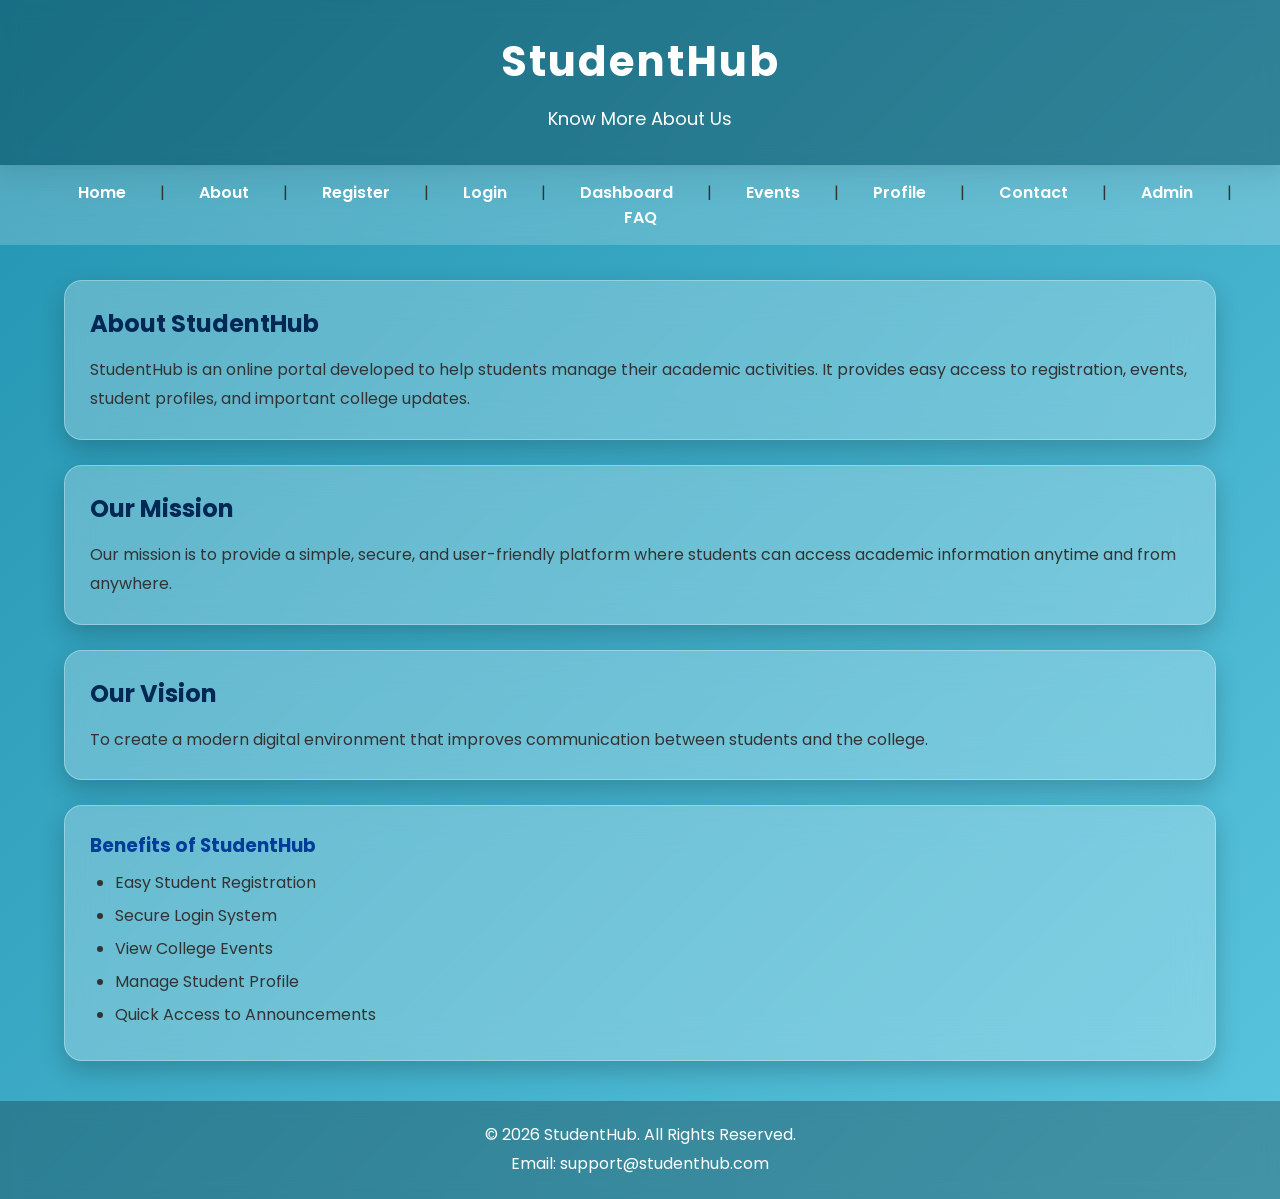
==== pages/about.html @ df7880b2 "update project" ====
<!DOCTYPE html>
<html lang="en">

<head>
    <meta charset="UTF-8">
    <meta name="viewport" content="width=device-width, initial-scale=1.0">
    <title>StudentHub - About</title>
    <link rel="stylesheet" href="style.css">
</head>

<body>

    <header>
        <h1>StudentHub</h1>
        <p>Know More About Us</p>
    </header>

    <nav>
        <a href="index.html">Home</a> |
        <a href="about.html">About</a> |
        <a href="register.html">Register</a> |
        <a href="login.html">Login</a> |
        <a href="dashboard.html">Dashboard</a> |
        <a href="events.html">Events</a> |
        <a href="profile.html">Profile</a> |
        <a href="contact.html">Contact</a> |
        <a href="admin.html">Admin</a> |
        <a href="faq.html">FAQ</a>
    </nav>

    <main>

        <section>
            <h2>About StudentHub</h2>
            <p>
                StudentHub is an online portal developed to help students
                manage their academic activities. It provides easy access
                to registration, events, student profiles, and important
                college updates.
            </p>
        </section>

        <article>
            <h2>Our Mission</h2>
            <p>
                Our mission is to provide a simple, secure, and user-friendly
                platform where students can access academic information
                anytime and from anywhere.
            </p>
        </article>

        <section>
            <h2>Our Vision</h2>
            <p>
                To create a modern digital environment that improves
                communication between students and the college.
            </p>
        </section>

        <aside>
            <h3>Benefits of StudentHub</h3>

            <ul>
                <li>Easy Student Registration</li>
                <li>Secure Login System</li>
                <li>View College Events</li>
                <li>Manage Student Profile</li>
                <li>Quick Access to Announcements</li>
            </ul>
        </aside>

    </main>

    <footer>
        <p>&copy; 2026 StudentHub. All Rights Reserved.</p>
        <p>Email: support@studenthub.com</p>
    </footer>

</body>

</html>
---- pages/style.css ----
@import url('https://fonts.googleapis.com/css2?family=Poppins:wght@300;400;500;600;700&display=swap');

*{
    margin:0;
    padding:0;
    box-sizing:border-box;
    font-family:'Poppins',sans-serif;
}

body{
    background:linear-gradient(-45deg,#667eea,#764ba2,#6dd5ed,#2193b0);
    background-size:400% 400%;
    animation:bgAnimation 12s ease infinite;
    color:#333;
}

@keyframes bgAnimation{
    0%{background-position:0% 50%;}
    50%{background-position:100% 50%;}
    100%{background-position:0% 50%;}
}

/* Header */

header{
    text-align:center;
    color:white;
    padding:30px;
    background:rgba(0,0,0,0.25);
    backdrop-filter:blur(10px);
    box-shadow:0 8px 20px rgba(0,0,0,0.2);
}

header h1{
    font-size:42px;
    letter-spacing:2px;
}

header p{
    margin-top:10px;
    font-size:18px;
}

/* Navigation */

nav{
    background:rgba(255,255,255,0.2);
    backdrop-filter:blur(15px);
    padding:15px;
    text-align:center;
    position:sticky;
    top:0;
}

nav a{
    color:white;
    text-decoration:none;
    margin:0 12px;
    padding:10px 18px;
    border-radius:30px;
    transition:0.4s;
    font-weight:600;
}

nav a:hover{
    background:white;
    color:#4b3cc4;
}

/* Main */

main{
    width:90%;
    margin:35px auto;
}

/* Glass Cards */

section,
article,
aside,
form{

    background:rgba(255,255,255,0.25);
    backdrop-filter:blur(18px);
    border:1px solid rgba(255,255,255,0.3);
    border-radius:18px;
    padding:25px;
    margin-bottom:25px;
    box-shadow:0 10px 25px rgba(0,0,0,0.2);
    transition:0.4s;
}

section:hover,
article:hover,
aside:hover{
    transform:translateY(-8px);
}

h2{
    color:#002855;
    margin-bottom:15px;
}

h3{
    color:#003d99;
    margin-bottom:10px;
}

p{
    line-height:1.8;
}

ul{
    margin-left:25px;
}

li{
    margin:8px 0;
}

/* Forms */

label{
    font-weight:600;
}

input[type=text],
input[type=email],
input[type=password],
input[type=date],
input[type=tel],
select,
textarea{

    width:100%;
    padding:12px;
    border:none;
    border-radius:10px;
    margin-top:8px;
    margin-bottom:18px;
    outline:none;
    font-size:15px;
}

input:focus,
textarea:focus,
select:focus{

    box-shadow:0 0 10px #4b3cc4;
}

/* Buttons */

input[type=submit],
input[type=reset]{

    background:linear-gradient(to right,#4b3cc4,#2193b0);
    color:white;
    border:none;
    padding:12px 28px;
    border-radius:30px;
    cursor:pointer;
    font-size:16px;
    transition:0.3s;
}

input[type=submit]:hover,
input[type=reset]:hover{

    transform:scale(1.08);
    box-shadow:0 8px 20px rgba(0,0,0,0.3);
}

/* Tables */

table{
    width:100%;
    border-collapse:collapse;
    margin-top:20px;
}

table,
th,
td{
    border:1px solid rgba(255,255,255,0.4);
}

th{
    background:#4b3cc4;
    color:white;
}

th,
td{
    padding:12px;
    text-align:center;
}

/* Footer */

footer{

    background:rgba(0,0,0,0.25);
    backdrop-filter:blur(10px);
    color:white;
    text-align:center;
    padding:20px;
    margin-top:40px;
}

/* Responsive */

@media(max-width:768px){

    nav a{
        display:block;
        margin:10px 0;
    }

    header h1{
        font-size:30px;
    }

    main{
        width:95%;
    }
}

    display:flex;
    flex-wrap:wrap;
    gap:20px;
    justify-content:center;
}

.card{
    background:white;
    width:220px;
    padding:25px;
    border-radius:15px;
    text-align:center;
    font-size:20px;
    font-weight:bold;
    box-shadow:0 5px 15px rgba(0,0,0,0.2);
    transition:0.3s;
}

.card:hover{
    transform:translateY(-8px);
}
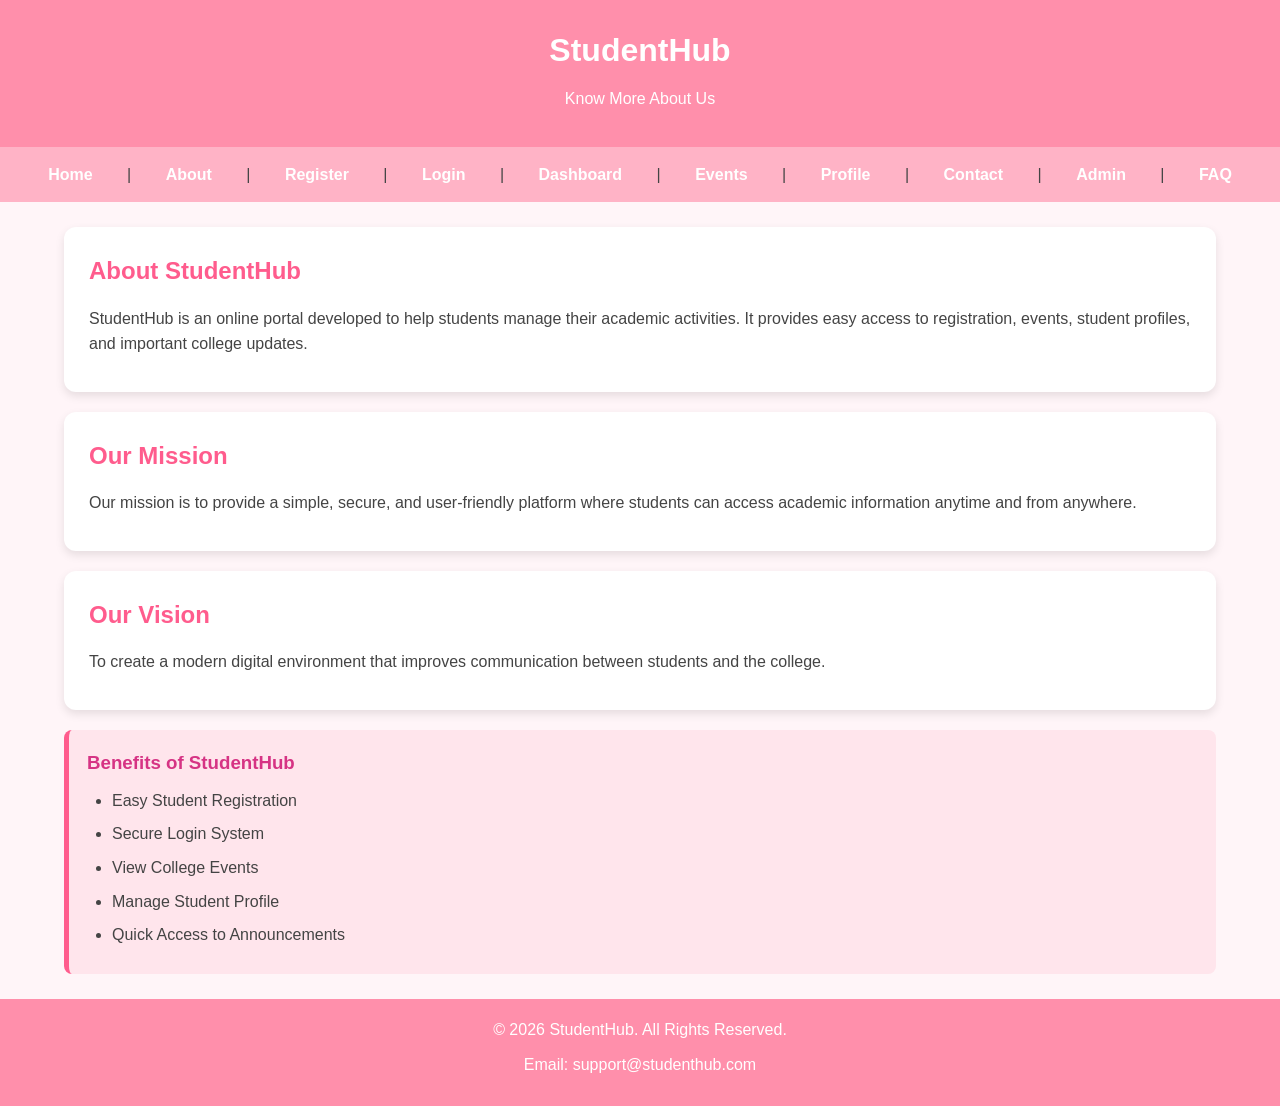
==== commit 21068444: "Updated Student Hub" ====
--- a/pages/about.html
+++ b/pages/about.html
@@ -5,7 +5,7 @@
     <meta charset="UTF-8">
     <meta name="viewport" content="width=device-width, initial-scale=1.0">
     <title>StudentHub - About</title>
-    <link rel="stylesheet" href="style.css">
+    <link rel="stylesheet" href="../css/style.css">
 </head>
 
 <body>
--- a/css/style.css
+++ b/css/style.css
@@ -0,0 +1,246 @@
+
+*{
+    margin:0;
+    padding:0;
+    box-sizing:border-box;
+}
+
+
+
+body{
+    font-family:Arial, Helvetica, sans-serif;
+    background:#fff5f8;
+    color:#444;
+    line-height:1.6;
+}
+
+
+
+header{
+    background:#ff8fab;
+    color:white;
+    text-align:center;
+    padding:25px;
+}
+
+
+
+nav{
+    background:#ffb3c6;
+    text-align:center;
+    padding:15px;
+}
+
+nav a{
+    color:white;
+    text-decoration:none;
+    margin:0 15px;
+    font-weight:bold;
+    padding:8px 15px;
+    border-radius:20px;
+    transition:0.3s;
+}
+
+nav a:hover{
+    background:white;
+    color:#ff5c8d;
+}
+
+
+main{
+    width:90%;
+    margin:25px auto;
+}
+
+
+
+section{
+    background:white;
+    padding:25px;
+    margin-bottom:20px;
+    border-radius:12px;
+    box-shadow:0 4px 10px rgba(0,0,0,0.1);
+}
+
+article{
+    background:white;
+    padding:25px;
+    margin-bottom:20px;
+    border-radius:12px;
+    box-shadow:0 4px 10px rgba(0,0,0,0.1);
+}
+
+
+
+aside{
+    background:#ffe5ec;
+    padding:18px;
+    border-left:5px solid #ff5c8d;
+    border-radius:8px;
+}
+
+
+
+h1{
+    margin-bottom:10px;
+}
+
+h2{
+    color:#ff5c8d;
+    margin-bottom:15px;
+}
+
+h3{
+    color:#d63384;
+    margin-bottom:10px;
+}
+
+
+
+p{
+    margin-bottom:10px;
+}
+
+
+
+ul{
+    margin-left:25px;
+}
+
+li{
+    margin-bottom:8px;
+}
+
+
+
+form{
+    background:white;
+    padding:25px;
+    border-radius:12px;
+    box-shadow:0 4px 10px rgba(0,0,0,0.1);
+}
+
+
+
+label{
+    font-weight:bold;
+}
+
+
+
+input[type=text],
+input[type=email],
+input[type=password],
+input[type=tel],
+input[type=date],
+select,
+textarea{
+    width:100%;
+    padding:12px;
+    margin-top:5px;
+    margin-bottom:15px;
+    border:1px solid #ffb3c6;
+    border-radius:8px;
+}
+
+
+input:focus,
+select:focus,
+textarea:focus{
+    outline:none;
+    border:1px solid #ff5c8d;
+}
+
+
+
+input[type=radio],
+input[type=checkbox]{
+    margin-right:5px;
+}
+
+
+input[type=submit],
+input[type=reset]{
+    background:#ff5c8d;
+    color:white;
+    border:none;
+    padding:12px 20px;
+    border-radius:25px;
+    cursor:pointer;
+    transition:0.3s;
+}
+
+input[type=submit]:hover,
+input[type=reset]:hover{
+    background:#e84373;
+}
+
+
+
+img{
+    max-width:100%;
+    border-radius:10px;
+}
+
+
+
+table{
+    width:100%;
+    border-collapse:collapse;
+    margin-top:20px;
+}
+
+table,
+th,
+td{
+    border:1px solid #ffc2d1;
+}
+
+th{
+    background:#ff8fab;
+    color:white;
+}
+
+th,
+td{
+    padding:12px;
+    text-align:center;
+}
+
+tr:nth-child(even){
+    background:#fff0f5;
+}
+
+tr:hover{
+    background:#ffe5ec;
+}
+
+
+
+footer{
+    background:#ff8fab;
+    color:white;
+    text-align:center;
+    padding:18px;
+    margin-top:20px;
+}
+
+
+@media(max-width:768px){
+
+nav a{
+    display:block;
+    margin:10px 0;
+}
+
+main{
+    width:95%;
+}
+
+input[type=submit],
+input[type=reset]{
+    width:100%;
+    margin-bottom:10px;
+}
+
+}
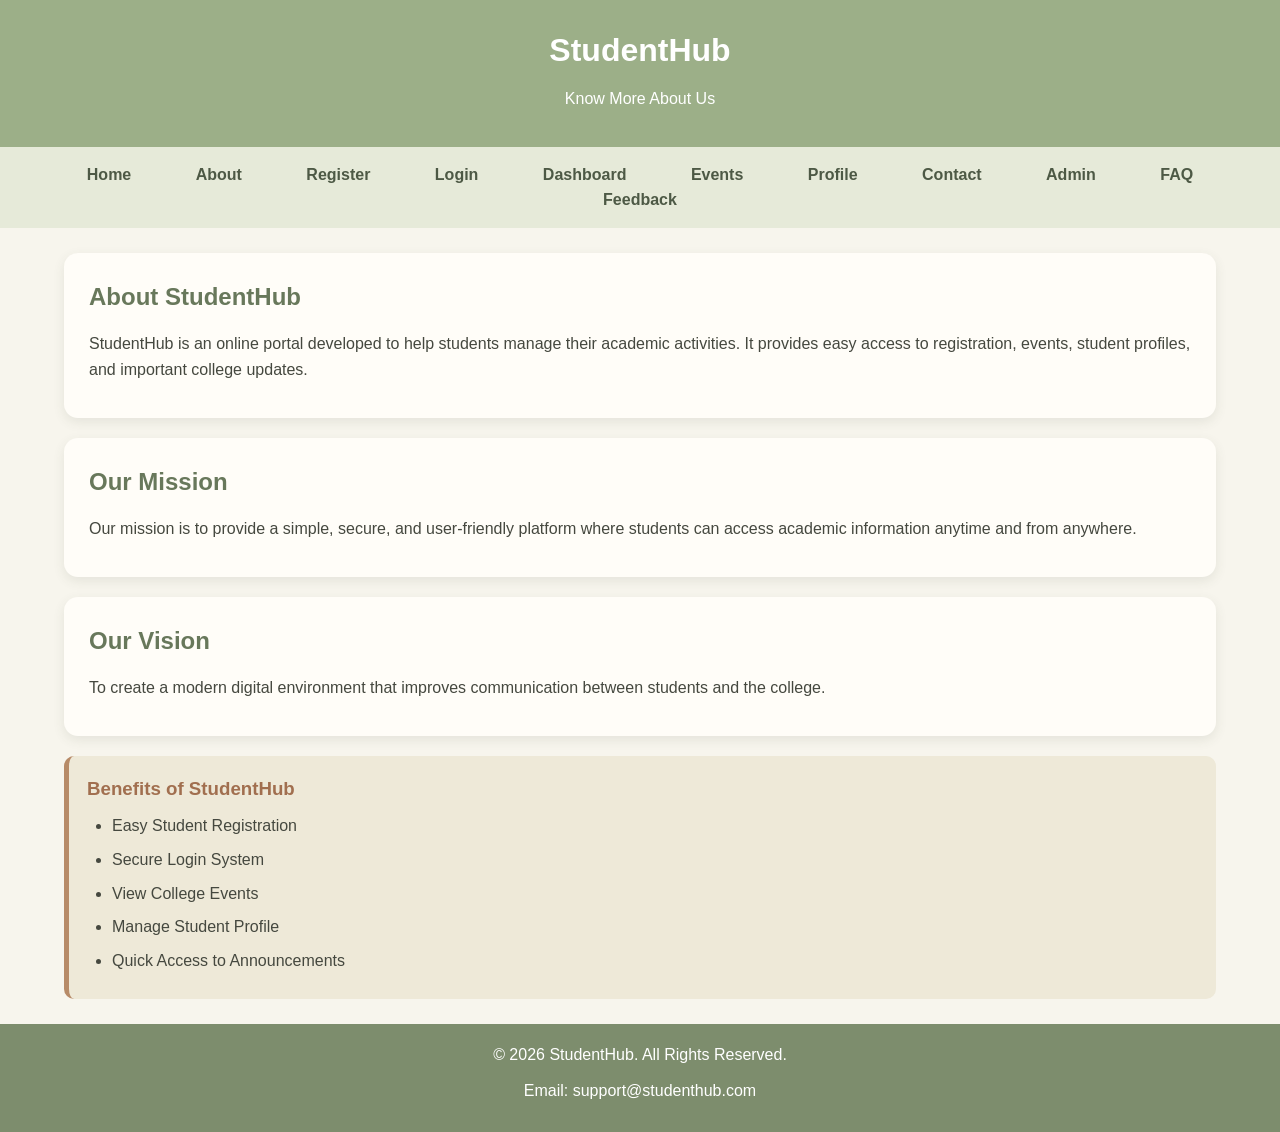
==== commit 64b5de90: "update in studenthub" ====
--- a/pages/about.html
+++ b/pages/about.html
@@ -15,18 +15,19 @@
         <p>Know More About Us</p>
     </header>
 
-    <nav>
-        <a href="index.html">Home</a> |
-        <a href="about.html">About</a> |
-        <a href="register.html">Register</a> |
-        <a href="login.html">Login</a> |
-        <a href="dashboard.html">Dashboard</a> |
-        <a href="events.html">Events</a> |
-        <a href="profile.html">Profile</a> |
-        <a href="contact.html">Contact</a> |
-        <a href="admin.html">Admin</a> |
-        <a href="faq.html">FAQ</a>
-    </nav>
+<nav>
+    <a href="home.html">Home</a>
+    <a href="about.html">About</a>
+    <a href="register.html">Register</a>
+    <a href="login.html">Login</a>
+    <a href="dashboard.html">Dashboard</a>
+    <a href="events.html">Events</a>
+    <a href="profile.html">Profile</a>
+    <a href="contact.html">Contact</a>
+    <a href="admin.html">Admin</a>
+    <a href="FAQ.html">FAQ</a>
+    <a href="feedback.html">Feedback</a>
+</nav>
 
     <main>
 
--- a/css/style.css
+++ b/css/style.css
@@ -1,38 +1,31 @@
-
 *{
     margin:0;
     padding:0;
     box-sizing:border-box;
 }
 
-
-
 body{
     font-family:Arial, Helvetica, sans-serif;
-    background:#fff5f8;
-    color:#444;
+    background:#f7f5ed;
+    color:#45483f;
     line-height:1.6;
 }
 
-
-
 header{
-    background:#ff8fab;
+    background:#9caf88;
     color:white;
     text-align:center;
     padding:25px;
 }
 
-
-
 nav{
-    background:#ffb3c6;
+    background:#e6ead9;
     text-align:center;
     padding:15px;
 }
 
 nav a{
-    color:white;
+    color:#4d5945;
     text-decoration:none;
     margin:0 15px;
     font-weight:bold;
@@ -42,67 +35,56 @@
 }
 
 nav a:hover{
-    background:white;
-    color:#ff5c8d;
-}
-
+    background:#9caf88;
+    color:white;
+}
 
 main{
     width:90%;
     margin:25px auto;
 }
 
-
-
 section{
-    background:white;
+    background:#fffdf8;
     padding:25px;
     margin-bottom:20px;
-    border-radius:12px;
-    box-shadow:0 4px 10px rgba(0,0,0,0.1);
+    border-radius:14px;
+    box-shadow:0 4px 12px rgba(70,80,60,0.10);
 }
 
 article{
-    background:white;
+    background:#fffdf8;
     padding:25px;
     margin-bottom:20px;
-    border-radius:12px;
-    box-shadow:0 4px 10px rgba(0,0,0,0.1);
-}
-
-
+    border-radius:14px;
+    box-shadow:0 4px 12px rgba(70,80,60,0.10);
+}
 
 aside{
-    background:#ffe5ec;
+    background:#eee9d8;
     padding:18px;
-    border-left:5px solid #ff5c8d;
-    border-radius:8px;
-}
-
-
+    border-left:5px solid #b78b68;
+    border-radius:10px;
+}
 
 h1{
     margin-bottom:10px;
 }
 
 h2{
-    color:#ff5c8d;
+    color:#68785b;
     margin-bottom:15px;
 }
 
 h3{
-    color:#d63384;
+    color:#a16f4f;
     margin-bottom:10px;
 }
-
-
 
 p{
     margin-bottom:10px;
 }
 
-
-
 ul{
     margin-left:25px;
 }
@@ -111,22 +93,16 @@
     margin-bottom:8px;
 }
 
-
-
 form{
-    background:white;
+    background:#fffdf8;
     padding:25px;
-    border-radius:12px;
-    box-shadow:0 4px 10px rgba(0,0,0,0.1);
-}
-
-
+    border-radius:14px;
+    box-shadow:0 4px 12px rgba(70,80,60,0.10);
+}
 
 label{
     font-weight:bold;
 }
-
-
 
 input[type=text],
 input[type=email],
@@ -139,29 +115,27 @@
     padding:12px;
     margin-top:5px;
     margin-bottom:15px;
-    border:1px solid #ffb3c6;
-    border-radius:8px;
-}
-
+    border:1px solid #cbd3bd;
+    border-radius:9px;
+    background:#faf9f3;
+    color:#45483f;
+}
 
 input:focus,
 select:focus,
 textarea:focus{
     outline:none;
-    border:1px solid #ff5c8d;
-}
-
-
+    border:1px solid #9caf88;
+}
 
 input[type=radio],
 input[type=checkbox]{
     margin-right:5px;
 }
 
-
 input[type=submit],
 input[type=reset]{
-    background:#ff5c8d;
+    background:#b78b68;
     color:white;
     border:none;
     padding:12px 20px;
@@ -172,17 +146,13 @@
 
 input[type=submit]:hover,
 input[type=reset]:hover{
-    background:#e84373;
-}
-
-
+    background:#986d4e;
+}
 
 img{
     max-width:100%;
     border-radius:10px;
 }
-
-
 
 table{
     width:100%;
@@ -193,11 +163,11 @@
 table,
 th,
 td{
-    border:1px solid #ffc2d1;
+    border:1px solid #d5dac9;
 }
 
 th{
-    background:#ff8fab;
+    background:#9caf88;
     color:white;
 }
 
@@ -208,39 +178,621 @@
 }
 
 tr:nth-child(even){
-    background:#fff0f5;
+    background:#f1f2e9;
 }
 
 tr:hover{
-    background:#ffe5ec;
-}
-
-
+    background:#e8eadc;
+}
 
 footer{
-    background:#ff8fab;
+    background:#7d8d6d;
     color:white;
     text-align:center;
     padding:18px;
     margin-top:20px;
 }
 
-
 @media(max-width:768px){
 
-nav a{
-    display:block;
-    margin:10px 0;
-}
-
-main{
-    width:95%;
-}
-
-input[type=submit],
-input[type=reset]{
+    nav a{
+        display:block;
+        margin:10px 0;
+    }
+
+    main{
+        width:95%;
+    }
+
+    input[type=submit],
+    input[type=reset]{
+        width:100%;
+        margin-bottom:10px;
+    }
+}
+/* 
+// HOME PAGE */
+
+/* Home Page New Layout */
+
+.hero{
+    display:flex;
+    justify-content:space-between;
+    align-items:center;
+    gap:30px;
+    background:#fffdf8;
+    padding:40px;
+    border-radius:20px;
+    margin-bottom:30px;
+}
+
+.heroText{
+    flex:1;
+}
+
+.smallTitle{
+    font-size:12px;
+    font-weight:bold;
+    letter-spacing:2px;
+    color:#a16f4f;
+    margin-bottom:8px;
+}
+
+.heroText h2{
+    font-size:38px;
+    color:#68785b;
+    margin-bottom:15px;
+}
+
+.heroText p{
+    max-width:600px;
+}
+
+.heroButtons{
+    margin-top:20px;
+}
+
+.heroButtons button{
+    background:#b78b68;
+    color:white;
+    border:none;
+    padding:11px 20px;
+    border-radius:25px;
+    cursor:pointer;
+    margin-right:8px;
+}
+
+.heroButtons button:hover{
+    background:#986d4e;
+}
+
+
+.heroCard{
+    width:280px;
+    background:#e6ead9;
+    padding:30px;
+    border-radius:20px;
+    text-align:center;
+}
+
+.heroCard span{
+    font-size:45px;
+}
+
+.heroCard h3{
+    color:#68785b;
+    margin-top:10px;
+}
+
+
+/* Cards */
+
+.cardSection{
+    background:transparent;
+    box-shadow:none;
+    padding:0;
+}
+
+.sectionHeading{
+    margin-bottom:20px;
+}
+
+.cardGrid{
+    display:grid;
+    grid-template-columns:repeat(3,1fr);
+    gap:20px;
+}
+
+.infoCard{
+    background:#fffdf8;
+    padding:25px;
+    border-radius:18px;
+    box-shadow:0 4px 12px rgba(70,80,60,0.10);
+    transition:0.3s;
+}
+
+.infoCard:hover{
+    transform:translateY(-5px);
+    box-shadow:0 8px 18px rgba(70,80,60,0.15);
+}
+
+.cardIcon{
+    font-size:32px;
+    margin-bottom:12px;
+}
+
+.infoCard h3{
+    color:#68785b;
+}
+
+.infoCard a,
+.noticeCard a{
+    color:#a16f4f;
+    text-decoration:none;
+    font-weight:bold;
+}
+
+
+/* Services */
+
+.servicesSection{
+    margin-top:30px;
+    display:grid;
+    grid-template-columns:35% 65%;
+    gap:30px;
+    background:#eee9d8;
+}
+
+.servicesIntro h2{
+    color:#68785b;
+}
+
+.serviceList{
+    display:flex;
+    flex-direction:column;
+    gap:15px;
+}
+
+.serviceItem{
+    display:flex;
+    gap:20px;
+    align-items:flex-start;
+    background:#fffdf8;
+    padding:18px;
+    border-radius:12px;
+}
+
+.serviceItem > span{
+    font-size:18px;
+    font-weight:bold;
+    color:#b78b68;
+}
+
+.serviceItem h3{
+    margin-bottom:4px;
+}
+
+.serviceItem p{
+    margin:0;
+}
+
+
+/* Bottom Cards */
+
+.bottomGrid{
+    display:grid;
+    grid-template-columns:1fr 1fr;
+    gap:20px;
+    background:transparent;
+    box-shadow:none;
+    padding:0;
+    margin-top:30px;
+}
+
+.noticeCard,
+.quickCard{
+    background:#fffdf8;
+    padding:25px;
+    border-radius:18px;
+    box-shadow:0 4px 12px rgba(70,80,60,0.10);
+}
+
+.noticeCard{
+    display:flex;
+    gap:20px;
+    align-items:center;
+}
+
+.noticeIcon{
+    font-size:35px;
+}
+
+.quickLinks{
+    display:grid;
+    grid-template-columns:1fr 1fr;
+    gap:10px;
+    margin-top:15px;
+}
+
+.quickLinks a{
+    text-decoration:none;
+    color:#4d5945;
+    background:#e6ead9;
+    padding:10px;
+    border-radius:10px;
+    text-align:center;
+}
+
+
+/* Responsive */
+
+@media(max-width:900px){
+
+    .hero{
+        flex-direction:column;
+        align-items:stretch;
+    }
+
+    .heroCard{
+        width:100%;
+    }
+
+    .cardGrid{
+        grid-template-columns:repeat(2,1fr);
+    }
+
+    .servicesSection{
+        grid-template-columns:1fr;
+    }
+
+}
+
+
+@media(max-width:600px){
+
+    .hero{
+        padding:25px;
+    }
+
+    .heroText h2{
+        font-size:30px;
+    }
+
+    .cardGrid{
+        grid-template-columns:1fr;
+    }
+
+    .bottomGrid{
+        grid-template-columns:1fr;
+    }
+
+    .noticeCard{
+        flex-direction:column;
+        align-items:flex-start;
+    }
+
+    .quickLinks{
+        grid-template-columns:1fr;
+    }
+
+}
+
+/* FAQ */
+
+.faq-item{
+    margin-bottom:15px;
+}
+
+.faqQuestion{
     width:100%;
-    margin-bottom:10px;
-}
-
+    background:#f1ead7;
+    color:#444;
+    border:none;
+    padding:15px;
+    text-align:left;
+    font-size:16px;
+    font-weight:bold;
+    border-radius:10px;
+    cursor:pointer;
+}
+
+.faqQuestion:hover{
+    background:#e5dcc5;
+}
+
+.faqAnswer{
+    display:none;
+    background:white;
+    padding:15px;
+    margin:0;
+    border-radius:0 0 10px 10px;
+}
+
+/* Modal Popup */
+
+.modal{
+    display:none;
+    position:fixed;
+    top:0;
+    left:0;
+    width:100%;
+    height:100%;
+    background:rgba(0,0,0,0.5);
+    justify-content:center;
+    align-items:center;
+    z-index:1000;
+}
+
+.modal-content{
+    background:white;
+    width:90%;
+    max-width:500px;
+    padding:30px;
+    border-radius:15px;
+    text-align:center;
+    box-shadow:0 5px 20px rgba(0,0,0,0.3);
+}
+
+.closeBtn{
+    float:right;
+    border:none;
+    background:none;
+    font-size:22px;
+    cursor:pointer;
+}
+
+.closeBtn:hover{
+    transform:scale(1.2);
+}
+
+
+//notification popup
+
+#notificationPopup{
+    display:none;
+    position:fixed;
+    top:80px;
+    right:25px;
+    width:320px;
+    background:#fffdf8;
+    padding:20px;
+    border-radius:15px;
+    box-shadow:0 5px 20px rgba(0,0,0,0.2);
+    border-left:5px solid #b78b68;
+    z-index:1000;
+}
+
+#notificationPopup h3{
+    color:#68785b;
+    margin-bottom:8px;
+}
+
+#closeNotification{
+    position:absolute;
+    top:8px;
+    right:10px;
+    border:none;
+    background:none;
+    font-size:18px;
+    cursor:pointer;
+}
+
+#closeNotification:hover{
+    transform:scale(1.2);
+}
+
+
+#notificationPopup{
+    display:none;
+    position:fixed;
+    top:20px;
+    right:20px;
+    width:320px;
+    background:#fffdf8;
+    padding:20px;
+    border-radius:15px;
+    box-shadow:0 5px 20px rgba(0,0,0,0.2);
+    border-left:5px solid #b78b68;
+    z-index:9999;
+}
+
+#notificationPopup h3{
+    color:#68785b;
+    margin-bottom:8px;
+}
+
+#closeNotification{
+    position:absolute;
+    top:8px;
+    right:10px;
+    border:none;
+    background:none;
+    font-size:18px;
+    cursor:pointer;
+}
+
+
+/* //change heading button */
+#changeBtn{
+    background:#8a9a7b;
+    color:white;
+    border:none;
+    padding:10px 20px;
+    border-radius:20px;
+    cursor:pointer;
+    margin:5px;
+}
+
+#changeBtn:hover{
+    background:#6f805f;
+}
+
+/* =========================
+   DARK / LIGHT MODE
+   ========================= */
+
+body.dark-mode {
+    background: #121614;
+    color: #eeeeea;
+}
+
+body.dark-mode header {
+    background: #1d2520;
+    color: #ffffff;
+}
+
+body.dark-mode nav {
+    background: #252e28;
+}
+
+body.dark-mode nav a {
+    color: #ffffff;
+}
+
+body.dark-mode nav a:hover {
+    background: #ffffff;
+    color: #1d2520;
+}
+
+body.dark-mode section,
+body.dark-mode article {
+    background: #202923;
+    color: #eeeeea;
+}
+
+body.dark-mode h1,
+body.dark-mode h2,
+body.dark-mode h3 {
+    color: #f0d09f;
+}
+
+body.dark-mode p,
+body.dark-mode li {
+    color: #d8ddd9;
+}
+
+body.dark-mode aside {
+    background: #29332d;
+    color: #eeeeea;
+}
+
+body.dark-mode footer {
+    background: #1d2520;
+    color: #ffffff;
+}
+
+body.dark-mode button {
+    color: #ffffff;
+}
+
+
+
+
+/* =================================
+   PRACTICAL 4 - TRANSITIONS
+   ================================= */
+
+/* Smooth button animation */
+button {
+    transition: transform 0.2s ease,
+                background-color 0.2s ease,
+                box-shadow 0.2s ease;
+}
+
+button:hover {
+    transform: translateY(-2px);
+    box-shadow: 0 5px 12px rgba(0, 0, 0, 0.15);
+}
+
+button:active {
+    transform: translateY(0);
+}
+
+
+/* Smooth navigation animation */
+nav a {
+    transition: all 0.25s ease;
+}
+
+
+/* Card animation */
+.card,
+.feature-card {
+    transition: transform 0.25s ease,
+                box-shadow 0.25s ease;
+}
+
+.card:hover,
+.feature-card:hover {
+    transform: translateY(-5px);
+    box-shadow: 0 10px 22px rgba(0, 0, 0, 0.15);
+}
+
+
+/* Smooth links */
+a {
+    transition: color 0.2s ease;
+}
+
+
+
+
+
+
+
+
+/* Accessibility - visible keyboard focus */
+
+button:focus-visible,
+a:focus-visible {
+    outline: 3px solid #d9a066;
+    outline-offset: 3px;
+}
+
+
+
+/* =================================
+   PRACTICAL 4 - TRANSITIONS
+   ================================= */
+
+/* Smooth button animation */
+button {
+    transition: transform 0.2s ease,
+                background-color 0.2s ease,
+                box-shadow 0.2s ease;
+}
+
+button:hover {
+    transform: translateY(-2px);
+    box-shadow: 0 5px 12px rgba(0, 0, 0, 0.15);
+}
+
+button:active {
+    transform: translateY(0);
+}
+
+
+/* Smooth navigation animation */
+nav a {
+    transition: all 0.25s ease;
+}
+
+
+/* Card animation */
+.card,
+.feature-card {
+    transition: transform 0.25s ease,
+                box-shadow 0.25s ease;
+}
+
+.card:hover,
+.feature-card:hover {
+    transform: translateY(-5px);
+    box-shadow: 0 10px 22px rgba(0, 0, 0, 0.15);
+}
+
+
+/* Smooth links */
+a {
+    transition: color 0.2s ease;
 }
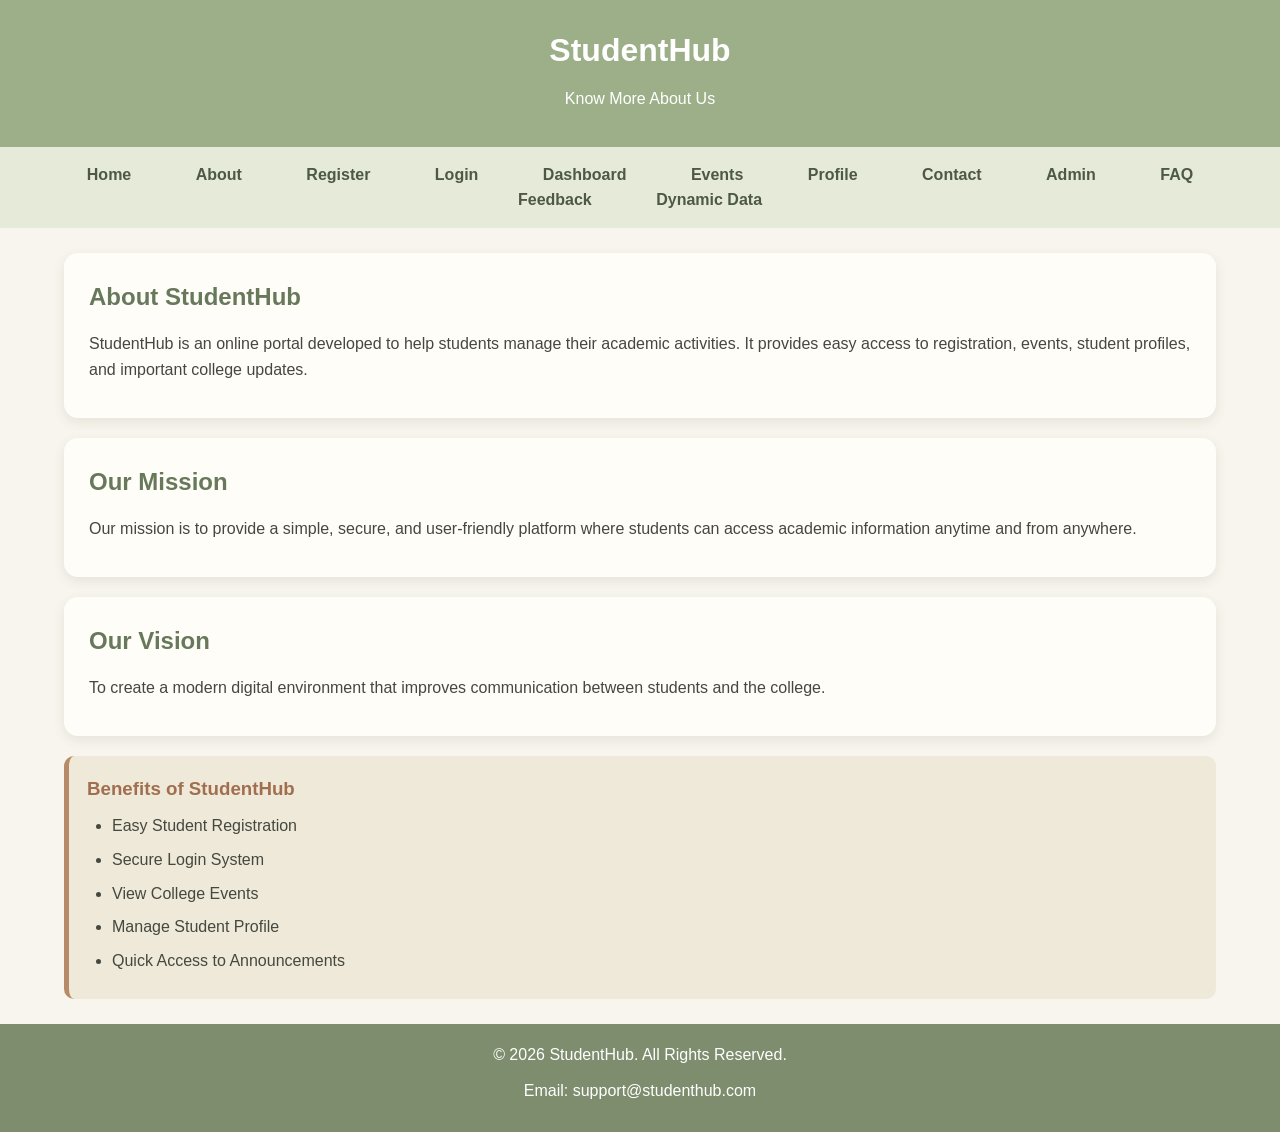
==== commit 4cc2d8d4: "change in student hub" ====
--- a/pages/about.html
+++ b/pages/about.html
@@ -27,6 +27,7 @@
     <a href="admin.html">Admin</a>
     <a href="FAQ.html">FAQ</a>
     <a href="feedback.html">Feedback</a>
+    <a href="practical6.html">Dynamic Data</a>
 </nav>
 
     <main>
